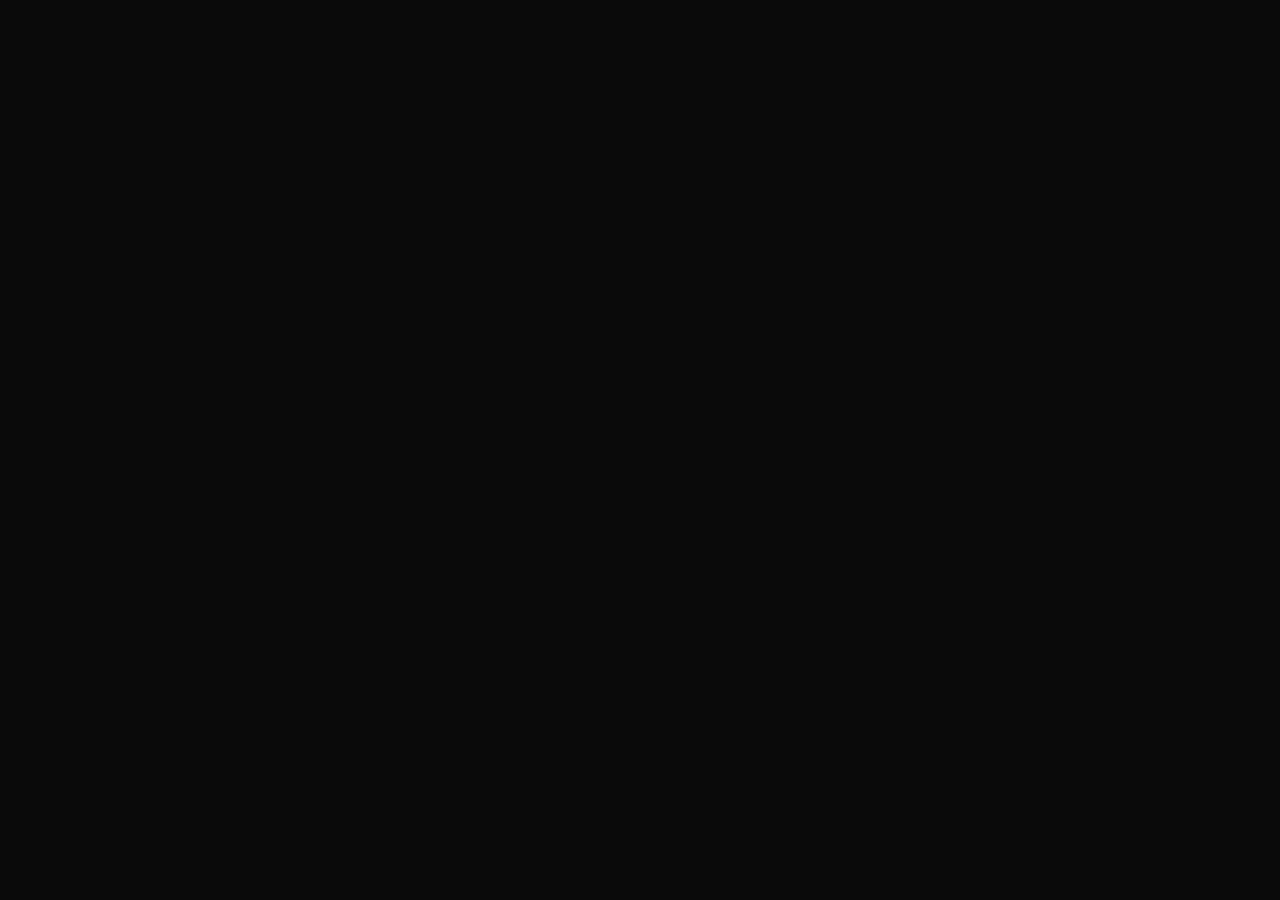
==== index.html.html @ 3898a798 "Add files via upload" ====
<!DOCTYPE html>
<html lang="en">
<head>
  <meta charset="UTF-8" />
  <meta name="viewport" content="width=device-width, initial-scale=1.0" />
  <title>E2hub | Internal Portal</title>

  <script crossorigin src="https://unpkg.com/react@18/umd/react.production.min.js"></script>
  <script crossorigin src="https://unpkg.com/react-dom@18/umd/react-dom.production.min.js"></script>
  <script src="https://unpkg.com/@babel/standalone/babel.min.js"></script>
  <script src="https://cdn.tailwindcss.com"></script>

  <script>
    tailwind.config = {
      theme: {
        extend: {
          colors: {
            brand: {
              DEFAULT: "#e50914",
              hover: "#b80710",
              soft: "#2d0f12"
            },
            dark: {
              bg: "#0a0a0a",
              panel: "#111111",
              card: "#151515",
              soft: "#1b1b1b",
              border: "#262626"
            }
          },
          boxShadow: {
            soft: "0 10px 30px rgba(0,0,0,0.20)",
            premium: "0 24px 70px rgba(0,0,0,0.35)"
          },
          fontFamily: {
            sans: ["Inter", "sans-serif"]
          }
        }
      }
    };
  </script>

  <link rel="preconnect" href="https://fonts.googleapis.com">
  <link rel="preconnect" href="https://fonts.gstatic.com" crossorigin>
  <link href="https://fonts.googleapis.com/css2?family=Inter:wght@400;500;600;700;800;900&display=swap" rel="stylesheet">
  <link rel="stylesheet" href="https://cdnjs.cloudflare.com/ajax/libs/font-awesome/6.4.0/css/all.min.css">

  <style>
    body { background-color: #0a0a0a; color: #ffffff; font-family: 'Inter', sans-serif; }
    ::-webkit-scrollbar { width: 8px; height: 8px; }
    ::-webkit-scrollbar-track { background: #0a0a0a; }
    ::-webkit-scrollbar-thumb { background: #262626; border-radius: 999px; }
    ::-webkit-scrollbar-thumb:hover { background: #3a3a3a; }

    .fade-in { animation: fadeIn .25s ease-out; }
    @keyframes fadeIn {
      from { opacity: 0; transform: translateY(6px); }
      to { opacity: 1; transform: translateY(0); }
    }

    .border-glow {
      position: relative;
    }
    .border-glow::before {
      content: "";
      position: absolute;
      inset: 0;
      border-radius: inherit;
      padding: 1px;
      background: linear-gradient(180deg, rgba(255,255,255,0.08), rgba(255,255,255,0.02));
      -webkit-mask:
        linear-gradient(#fff 0 0) content-box,
        linear-gradient(#fff 0 0);
      -webkit-mask-composite: xor;
      mask-composite: exclude;
      pointer-events: none;
    }
  </style>
</head>
<body>
  <div id="root"></div>

  <script type="text/babel">
    const { useEffect, useMemo, useState } = React;

    const USERS_STORAGE_KEY = "e2hub_portal_users_v3";
    const LINKS_STORAGE_KEY = "e2hub_portal_links_v3";

    const SECTIONS = [
      {
        id: "quotation_received",
        title: "Quotation Received",
        icon: "fa-envelope-open-text",
        desc: "Centralized repository for client requests, incoming quotations, and initial project documentation.",
        action: "Open SharePoint",
        badge: "Sales"
      },
      {
        id: "quotation_breakdown",
        title: "Cost Analysis & Invoicing",
        icon: "fa-file-invoice-dollar",
        desc: "Detailed financial breakdowns, pricing sheets, and invoice management for commercial operations.",
        action: "View Breakdown",
        badge: "Finance"
      },
      {
        id: "inventory",
        title: "Inventory Control",
        icon: "fa-boxes-stacked",
        desc: "Real-time tracking of stock levels, materials, warehouse records, and logistics references.",
        action: "Manage Stock",
        badge: "Warehouse"
      },
      {
        id: "project_status",
        title: "Project Milestones",
        icon: "fa-bars-progress",
        desc: "Consolidated view of project workspaces, timelines, active delivery stages, and status monitoring.",
        action: "Open Workspace",
        badge: "PMO"
      }
    ];

    const PROJECTS_LIST = [
      "01 - LULU ICAD Musaffah",
      "02 - Y Tower Capital Centre (ADNEC)",
      "03 - Pixel Tower Reem",
      "04 - LULU Hypermarket (MBZ)",
      "05 - Y Tower Al Nahyan - LuLu",
      "06 - Al Falah Plaza Residential Complex",
      "07 - Y Tower Reem",
      "08 - Forsan Central Mall",
      "09 - Village Mall",
      "10 - Workers Village"
    ];

    const DEFAULT_USERS = [
      {
        id: 1,
        name: "System Admin",
        username: "admin",
        password: "E2hub@123",
        role: "Admin",
        permissions: SECTIONS.map(section => section.id)
      }
    ];

    const DEFAULT_LINKS = {
      quotation_received: "https://eumeconn-my.sharepoint.com/:f:/g/personal/mur_eumecon_ae/IgAPlhb8DCDaTZrB4UO3uEZPAeakBCVbYYxSNR3lBC_lae0?e=OKv4nz",
      quotation_breakdown: "https://eumeconn-my.sharepoint.com/:x:/g/personal/mur_eumecon_ae/IQAm8ZTtLMvkTLT09nEXPpXZAZY-QBduU8vIkv0phmrVIQ0",
      inventory: "https://eumeconn-my.sharepoint.com/:x:/g/personal/mur_eumecon_ae/IQCRw7fzXtuTRp-Gc88IMfzkAWkcBv0AOhzO6ORiLMER29Y",
      project_status: "#"
    };

    function loadFromStorage(key, fallback) {
      try {
        const raw = localStorage.getItem(key);
        return raw ? JSON.parse(raw) : fallback;
      } catch {
        return fallback;
      }
    }

    function saveToStorage(key, value) {
      try {
        localStorage.setItem(key, JSON.stringify(value));
      } catch {}
    }

    function getInitials(name) {
      return name
        .split(" ")
        .slice(0, 2)
        .map(word => word[0]?.toUpperCase() || "")
        .join("");
    }

    function getSectionTitle(id) {
      return SECTIONS.find(section => section.id === id)?.title || id;
    }

    function BrandLogo() {
      return (
        <div className="flex items-center gap-3">
          <div className="h-11 w-11 rounded-2xl bg-brand flex items-center justify-center shadow-soft">
            <span className="text-white font-black text-lg">E2</span>
          </div>
          <div>
            <div className="text-xl font-extrabold tracking-tight">E2hub</div>
            <div className="text-[11px] uppercase tracking-[0.22em] text-neutral-500 font-bold">
              Internal Portal
            </div>
          </div>
        </div>
      );
    }

    function Notice({ notice }) {
      if (!notice) return null;

      const tone =
        notice.type === "error"
          ? "border-red-500/30 bg-red-950/40 text-red-200"
          : "border-emerald-500/30 bg-emerald-950/30 text-emerald-200";

      const icon =
        notice.type === "error" ? "fa-circle-exclamation" : "fa-circle-check";

      return (
        <div className={`rounded-2xl border px-4 py-3 text-sm ${tone}`}>
          <i className={`fa-solid ${icon} mr-2`}></i>
          {notice.text}
        </div>
      );
    }

    function StatCard({ title, value, icon, accent = "brand" }) {
      const accentClass =
        accent === "brand"
          ? "text-brand bg-brand/10 border-brand/20"
          : "text-neutral-200 bg-dark-soft border-dark-border";

      return (
        <div className="rounded-3xl border border-dark-border bg-dark-card p-5 shadow-soft">
          <div className="flex items-start justify-between gap-4">
            <div>
              <p className="text-sm text-neutral-500">{title}</p>
              <p className="mt-2 text-2xl font-bold tracking-tight">{value}</p>
            </div>
            <div className={`h-11 w-11 rounded-2xl border flex items-center justify-center ${accentClass}`}>
              <i className={`fa-solid ${icon}`}></i>
            </div>
          </div>
        </div>
      );
    }

    function Login({ onLogin, error }) {
      const [username, setUsername] = useState("");
      const [password, setPassword] = useState("");
      const [showPassword, setShowPassword] = useState(false);

      const handleSubmit = (e) => {
        e.preventDefault();
        onLogin(username, password);
      };

      return (
        <div className="min-h-screen relative overflow-hidden bg-dark-bg">
          <div
            className="absolute inset-0 opacity-80"
            style={{
              background:
                "radial-gradient(circle at top left, rgba(229,9,20,0.18), transparent 28%), radial-gradient(circle at bottom right, rgba(229,9,20,0.10), transparent 32%)"
            }}
          ></div>

          <div className="relative min-h-screen flex items-center justify-center px-4 py-10">
            <div className="w-full max-w-6xl grid grid-cols-1 overflow-hidden rounded-[32px] border border-white/5 bg-dark-panel shadow-premium border-glow lg:grid-cols-[1.1fr_0.9fr]">
              <div className="hidden lg:flex flex-col justify-between p-10 xl:p-12 border-r border-dark-border bg-[linear-gradient(180deg,rgba(255,255,255,0.02),rgba(255,255,255,0))]">
                <div>
                  <BrandLogo />
                </div>

                <div>
                  <div className="inline-flex items-center gap-2 rounded-full border border-brand/20 bg-brand/10 px-4 py-2 text-xs font-bold uppercase tracking-[0.18em] text-red-200">
                    <i className="fa-solid fa-shield-halved"></i>
                    Secure Enterprise Access
                  </div>

                  <h1 className="mt-6 text-4xl xl:text-5xl font-black leading-tight tracking-tight">
                    Premium internal workspace for E2hub operations.
                  </h1>

                  <p className="mt-5 max-w-xl text-base leading-7 text-neutral-400">
                    Manage quotation folders, finance files, inventory references, and project workspaces
                    from one centralized portal with role-based access control.
                  </p>

                  <div className="mt-8 grid grid-cols-1 gap-4 sm:grid-cols-2">
                    <div className="rounded-2xl border border-dark-border bg-dark-card p-4">
                      <div className="mb-3 h-10 w-10 rounded-xl bg-dark-soft border border-dark-border flex items-center justify-center text-brand">
                        <i className="fa-solid fa-user-shield"></i>
                      </div>
                      <div className="font-semibold">Role-based access</div>
                      <div className="mt-1 text-sm text-neutral-500">Admins create users and assign sections.</div>
                    </div>

                    <div className="rounded-2xl border border-dark-border bg-dark-card p-4">
                      <div className="mb-3 h-10 w-10 rounded-xl bg-dark-soft border border-dark-border flex items-center justify-center text-brand">
                        <i className="fa-brands fa-microsoft"></i>
                      </div>
                      <div className="font-semibold">SharePoint connected</div>
                      <div className="mt-1 text-sm text-neutral-500">Open business folders directly from the dashboard.</div>
                    </div>
                  </div>
                </div>
              </div>

              <div className="p-6 sm:p-8 lg:p-10 xl:p-12 flex items-center">
                <div className="w-full max-w-md mx-auto">
                  <div className="lg:hidden mb-8 flex justify-center">
                    <BrandLogo />
                  </div>

                  <div className="mb-8 text-center lg:text-left">
                    <h2 className="text-3xl font-black tracking-tight">Sign in</h2>
                    <p className="mt-2 text-neutral-400">
                      Access your internal workspace securely.
                    </p>
                  </div>

                  {error && (
                    <div className="mb-5 rounded-2xl border border-red-500/30 bg-red-950/40 px-4 py-3 text-sm text-red-200">
                      <i className="fa-solid fa-circle-exclamation mr-2"></i>
                      {error}
                    </div>
                  )}

                  <form onSubmit={handleSubmit} className="space-y-5">
                    <div>
                      <label className="mb-2 block text-sm font-medium text-neutral-300">Username</label>
                      <input
                        type="text"
                        value={username}
                        onChange={(e) => setUsername(e.target.value)}
                        placeholder="Enter username"
                        className="w-full rounded-2xl border border-dark-border bg-dark-bg px-4 py-3.5 text-white outline-none transition focus:border-brand"
                        required
                      />
                    </div>

                    <div>
                      <label className="mb-2 block text-sm font-medium text-neutral-300">Password</label>
                      <div className="relative">
                        <input
                          type={showPassword ? "text" : "password"}
                          value={password}
                          onChange={(e) => setPassword(e.target.value)}
                          placeholder="Enter password"
                          className="w-full rounded-2xl border border-dark-border bg-dark-bg px-4 py-3.5 pr-12 text-white outline-none transition focus:border-brand"
                          required
                        />
                        <button
                          type="button"
                          onClick={() => setShowPassword(!showPassword)}
                          className="absolute right-3 top-1/2 -translate-y-1/2 text-neutral-500 hover:text-white transition"
                        >
                          <i className={`fa-solid ${showPassword ? "fa-eye-slash" : "fa-eye"}`}></i>
                        </button>
                      </div>
                    </div>

                    <button
                      type="submit"
                      className="w-full rounded-2xl bg-brand hover:bg-brand-hover px-4 py-3.5 font-bold text-white transition shadow-soft"
                    >
                      Sign In
                    </button>
                  </form>

                  <div className="mt-6 rounded-2xl border border-dark-border bg-dark-bg px-4 py-4 text-center">
                    <p className="text-xs uppercase tracking-[0.2em] text-neutral-500 font-bold">Demo Credentials</p>
                    <p className="mt-2 text-sm text-neutral-300">
                      <span className="font-semibold text-white">admin</span> / E2hub@123
                    </p>
                  </div>

                  <p className="mt-4 text-center text-xs text-neutral-600">
                    Data for users and links is saved locally in this browser.
                  </p>
                </div>
              </div>
            </div>
          </div>
        </div>
      );
    }

    function TopNav({ currentUser, view, setView, onLogout }) {
      return (
        <nav className="sticky top-0 z-30 border-b border-dark-border bg-dark-panel/95 backdrop-blur">
          <div className="mx-auto flex w-full max-w-[1600px] items-center justify-between gap-4 px-4 py-4 md:px-8">
            <div className="flex items-center gap-6 md:gap-10">
              <button onClick={() => setView("dashboard")} className="text-left">
                <BrandLogo />
              </button>

              <div className="hidden md:flex items-center rounded-2xl border border-dark-border bg-dark-bg p-1">
                <button
                  onClick={() => setView("dashboard")}
                  className={`rounded-xl px-4 py-2.5 text-sm font-semibold transition ${
                    view === "dashboard"
                      ? "bg-dark-card text-white shadow-soft"
                      : "text-neutral-500 hover:text-white"
                  }`}
                >
                  Overview
                </button>

                {currentUser.role === "Admin" && (
                  <button
                    onClick={() => setView("admin")}
                    className={`rounded-xl px-4 py-2.5 text-sm font-semibold transition ${
                      view === "admin"
                        ? "bg-dark-card text-brand shadow-soft"
                        : "text-neutral-500 hover:text-white"
                    }`}
                  >
                    Admin Panel
                  </button>
                )}
              </div>
            </div>

            <div className="flex items-center gap-3 md:gap-5">
              <div className="hidden sm:block text-right">
                <p className="text-sm font-semibold text-white">{currentUser.name}</p>
                <p className="text-[11px] uppercase tracking-[0.22em] text-brand font-bold">{currentUser.role} Access</p>
              </div>

              <div className="h-11 w-11 rounded-full border border-dark-border bg-dark-bg flex items-center justify-center text-neutral-400">
                <span className="text-sm font-bold">{getInitials(currentUser.name)}</span>
              </div>

              <button
                onClick={onLogout}
                className="inline-flex items-center gap-2 rounded-2xl border border-dark-border bg-dark-bg px-4 py-2.5 text-sm font-medium text-neutral-300 transition hover:border-brand hover:text-white"
              >
                <i className="fa-solid fa-right-from-bracket"></i>
                <span className="hidden sm:inline">Sign Out</span>
              </button>
            </div>
          </div>

          <div className="px-4 pb-4 md:hidden">
            <div className="flex rounded-2xl border border-dark-border bg-dark-bg p-1">
              <button
                onClick={() => setView("dashboard")}
                className={`flex-1 rounded-xl px-4 py-2.5 text-sm font-semibold transition ${
                  view === "dashboard" ? "bg-dark-card text-white" : "text-neutral-500"
                }`}
              >
                Overview
              </button>

              {currentUser.role === "Admin" && (
                <button
                  onClick={() => setView("admin")}
                  className={`flex-1 rounded-xl px-4 py-2.5 text-sm font-semibold transition ${
                    view === "admin" ? "bg-dark-card text-brand" : "text-neutral-500"
                  }`}
                >
                  Admin
                </button>
              )}
            </div>
          </div>
        </nav>
      );
    }

    function SectionCard({ section, link, onOpenProjects }) {
      const isProjectWorkspace = section.id === "project_status" && (!link || link === "#");

      return (
        <div className="group rounded-[28px] border border-dark-border bg-dark-card p-6 shadow-soft transition duration-200 hover:-translate-y-1 hover:border-brand/30 hover:shadow-premium">
          <div className="flex items-start justify-between gap-4">
            <div className="h-14 w-14 rounded-2xl border border-dark-border bg-dark-bg flex items-center justify-center text-xl text-neutral-300 group-hover:text-brand transition">
              <i className={`fa-solid ${section.icon}`}></i>
            </div>

            <div className="rounded-full border border-dark-border bg-dark-bg px-3 py-1 text-[11px] uppercase tracking-[0.18em] text-neutral-500 font-bold">
              {section.badge}
            </div>
          </div>

          <h3 className="mt-6 text-xl font-bold tracking-tight">{section.title}</h3>
          <p className="mt-3 text-sm leading-6 text-neutral-500 min-h-[72px]">{section.desc}</p>

          <div className="mt-7">
            {isProjectWorkspace ? (
              <button
                onClick={onOpenProjects}
                className="inline-flex w-full items-center justify-center gap-3 rounded-2xl border border-dark-border bg-dark-bg px-4 py-3 text-sm font-semibold text-white transition hover:border-brand hover:text-white"
              >
                <i className="fa-solid fa-arrow-up-right-from-square text-neutral-500 group-hover:text-brand transition"></i>
                {section.action}
              </button>
            ) : (
              <a
                href={link}
                target="_blank"
                rel="noopener noreferrer"
                className="inline-flex w-full items-center justify-center gap-3 rounded-2xl border border-dark-border bg-dark-bg px-4 py-3 text-sm font-semibold text-white transition hover:border-brand hover:text-white"
              >
                <i className="fa-brands fa-microsoft text-neutral-500 group-hover:text-brand transition"></i>
                {section.action}
              </a>
            )}
          </div>
        </div>
      );
    }

    function ProjectsWorkspace({ onBack }) {
      return (
        <div className="space-y-8 fade-in">
          <div className="flex flex-col gap-4 md:flex-row md:items-end md:justify-between">
            <div>
              <button
                onClick={onBack}
                className="mb-4 inline-flex items-center gap-2 text-sm font-semibold text-neutral-500 transition hover:text-white"
              >
                <i className="fa-solid fa-arrow-left"></i>
                Back to Dashboard
              </button>
              <h2 className="text-3xl font-black tracking-tight">Project Workspaces</h2>
              <p className="mt-2 text-neutral-500">
                Active project directories, delivery references, and internal tracking workspaces.
              </p>
            </div>

            <div className="rounded-2xl border border-dark-border bg-dark-card px-4 py-3 text-sm text-neutral-400">
              <span className="text-neutral-500">Total Projects:</span>{" "}
              <span className="font-bold text-white">{PROJECTS_LIST.length}</span>
            </div>
          </div>

          <div className="grid grid-cols-1 gap-5 md:grid-cols-2 xl:grid-cols-3">
            {PROJECTS_LIST.map((project, index) => {
              const code = project.split("-")[0].trim();

              return (
                <div
                  key={index}
                  className="group rounded-[28px] border border-dark-border bg-dark-card p-6 shadow-soft transition hover:border-brand/25"
                >
                  <div className="flex items-center justify-between gap-3">
                    <div className="rounded-full border border-dark-border bg-dark-bg px-3 py-1 text-[11px] uppercase tracking-[0.18em] text-neutral-500 font-bold">
                      PRJ-{code}
                    </div>
                    <div className="rounded-full border border-emerald-500/20 bg-emerald-950/30 px-3 py-1 text-[11px] uppercase tracking-[0.18em] text-emerald-300 font-bold">
                      Active
                    </div>
                  </div>

                  <div className="mt-5 h-12 w-12 rounded-2xl border border-dark-border bg-dark-bg flex items-center justify-center text-neutral-300 group-hover:text-brand transition">
                    <i className="fa-solid fa-diagram-project text-lg"></i>
                  </div>

                  <h3 className="mt-5 text-lg font-bold leading-7">{project}</h3>
                  <p className="mt-2 text-sm leading-6 text-neutral-500">
                    Internal project workspace ready for status reviews, team coordination, and document references.
                  </p>

                  <div className="mt-6 flex items-center justify-between border-t border-dark-border pt-4">
                    <span className="text-xs uppercase tracking-[0.18em] text-neutral-600 font-bold">
                      Internal Tracking
                    </span>
                    <span className="text-xs text-neutral-500">v1.0</span>
                  </div>
                </div>
              );
            })}
          </div>
        </div>
      );
    }

    function Dashboard({ user, links }) {
      const [viewingProjects, setViewingProjects] = useState(false);

      const userSections = useMemo(
        () => SECTIONS.filter(section => user.permissions.includes(section.id)),
        [user]
      );

      const linkedSections = Object.values(links).filter(link => link && link !== "#").length;

      if (viewingProjects) {
        return <ProjectsWorkspace onBack={() => setViewingProjects(false)} />;
      }

      return (
        <div className="space-y-8 fade-in">
          <div className="flex flex-col gap-4 xl:flex-row xl:items-end xl:justify-between">
            <div>
              <div className="inline-flex items-center gap-2 rounded-full border border-brand/20 bg-brand/10 px-4 py-2 text-xs font-bold uppercase tracking-[0.18em] text-red-200">
                <i className="fa-solid fa-lock"></i>
                Secure Workspace
              </div>
              <h2 className="mt-4 text-3xl md:text-4xl font-black tracking-tight">
                Welcome back, {user.name}
              </h2>
              <p className="mt-3 max-w-2xl text-neutral-500">
                Access your assigned modules, folders, breakdown sheets, inventory references, and project workspaces from one dashboard.
              </p>
            </div>

            <div className="rounded-3xl border border-dark-border bg-dark-card px-5 py-4 shadow-soft">
              <div className="text-sm text-neutral-500">Role</div>
              <div className="mt-1 text-lg font-bold">{user.role}</div>
            </div>
          </div>

          <div className="grid grid-cols-1 gap-5 md:grid-cols-3">
            <StatCard title="Assigned Modules" value={userSections.length} icon="fa-layer-group" accent="brand" />
            <StatCard title="Configured Links" value={linkedSections} icon="fa-link" />
            <StatCard title="Projects Tracked" value={PROJECTS_LIST.length} icon="fa-diagram-project" />
          </div>

          <div className="grid grid-cols-1 gap-6 md:grid-cols-2 2xl:grid-cols-4">
            {userSections.map(section => (
              <SectionCard
                key={section.id}
                section={section}
                link={links[section.id]}
                onOpenProjects={() => setViewingProjects(true)}
              />
            ))}
          </div>
        </div>
      );
    }

    function PermissionPill({ active, label, onToggle }) {
      return (
        <button
          type="button"
          onClick={onToggle}
          className={`inline-flex items-center gap-2 rounded-full border px-3 py-2 text-sm transition ${
            active
              ? "border-brand/25 bg-brand/10 text-white"
              : "border-dark-border bg-dark-bg text-neutral-400 hover:text-white"
          }`}
        >
          <span
            className={`h-2.5 w-2.5 rounded-full ${active ? "bg-brand" : "bg-neutral-600"}`}
          ></span>
          {label}
        </button>
      );
    }

    function UserForm({ onCreateUser, setNotice }) {
      const defaultPermissions = SECTIONS.map(section => section.id);

      const [form, setForm] = useState({
        name: "",
        username: "",
        password: "",
        role: "User",
        permissions: defaultPermissions
      });

      const togglePermission = (id) => {
        setForm(prev => ({
          ...prev,
          permissions: prev.permissions.includes(id)
            ? prev.permissions.filter(permission => permission !== id)
            : [...prev.permissions, id]
        }));
      };

      const handleSubmit = (e) => {
        e.preventDefault();

        if (!form.name.trim() || !form.username.trim() || !form.password.trim()) {
          setNotice({ type: "error", text: "Please fill in all required fields." });
          return;
        }

        const role = form.role === "Admin" ? "Admin" : "User";
        const permissions = role === "Admin" ? defaultPermissions : form.permissions;

        onCreateUser({
          id: Date.now(),
          name: form.name.trim(),
          username: form.username.trim(),
          password: form.password,
          role,
          permissions
        });

        setForm({
          name: "",
          username: "",
          password: "",
          role: "User",
          permissions: defaultPermissions
        });
      };

      const isAdmin = form.role === "Admin";

      return (
        <div className="rounded-[28px] border border-dark-border bg-dark-card p-6 shadow-soft">
          <div className="mb-6">
            <h3 className="text-xl font-bold tracking-tight">Create User</h3>
            <p className="mt-2 text-sm text-neutral-500">
              Add a new staff login and assign access permissions. New users start with all modules selected by default.
            </p>
          </div>

          <form onSubmit={handleSubmit} className="space-y-4">
            <div>
              <label className="mb-2 block text-sm font-medium text-neutral-300">Full Name</label>
              <input
                type="text"
                value={form.name}
                onChange={(e) => setForm({ ...form, name: e.target.value })}
                className="w-full rounded-2xl border border-dark-border bg-dark-bg px-4 py-3 text-white outline-none focus:border-brand"
                placeholder="Enter full name"
              />
            </div>

            <div>
              <label className="mb-2 block text-sm font-medium text-neutral-300">Username</label>
              <input
                type="text"
                value={form.username}
                onChange={(e) => setForm({ ...form, username: e.target.value })}
                className="w-full rounded-2xl border border-dark-border bg-dark-bg px-4 py-3 text-white outline-none focus:border-brand"
                placeholder="Enter username"
              />
            </div>

            <div>
              <label className="mb-2 block text-sm font-medium text-neutral-300">Password</label>
              <input
                type="text"
                value={form.password}
                onChange={(e) => setForm({ ...form, password: e.target.value })}
                className="w-full rounded-2xl border border-dark-border bg-dark-bg px-4 py-3 text-white outline-none focus:border-brand"
                placeholder="Set temporary password"
              />
            </div>

            <div>
              <label className="mb-2 block text-sm font-medium text-neutral-300">Role</label>
              <select
                value={form.role}
                onChange={(e) => setForm({ ...form, role: e.target.value })}
                className="w-full rounded-2xl border border-dark-border bg-dark-bg px-4 py-3 text-white outline-none focus:border-brand"
              >
                <option>User</option>
                <option>Admin</option>
              </select>
            </div>

            <div className="rounded-2xl border border-dark-border bg-dark-bg p-4">
              <div className="mb-3 flex items-center justify-between gap-3">
                <div>
                  <p className="text-sm font-semibold text-white">Module Permissions</p>
                  <p className="mt-1 text-xs text-neutral-500">
                    {isAdmin ? "Admin receives access to all modules automatically." : "Choose which modules the user can access."}
                  </p>
                </div>
                <div className="rounded-full border border-dark-border bg-dark-card px-3 py-1 text-xs font-bold uppercase tracking-[0.18em] text-neutral-500">
                  {isAdmin ? "All Access" : `${form.permissions.length} Selected`}
                </div>
              </div>

              <div className="flex flex-wrap gap-2">
                {SECTIONS.map(section => (
                  <PermissionPill
                    key={section.id}
                    label={section.title}
                    active={isAdmin || form.permissions.includes(section.id)}
                    onToggle={() => !isAdmin && togglePermission(section.id)}
                  />
                ))}
              </div>
            </div>

            <button
              type="submit"
              className="w-full rounded-2xl bg-brand hover:bg-brand-hover px-4 py-3 font-bold text-white transition"
            >
              Create User
            </button>
          </form>
        </div>
      );
    }

    function UsersTable({ users, onDeleteUser }) {
      return (
        <div className="rounded-[28px] border border-dark-border bg-dark-card p-6 shadow-soft">
          <div className="mb-6 flex flex-col gap-3 md:flex-row md:items-end md:justify-between">
            <div>
              <h3 className="text-xl font-bold tracking-tight">User Directory</h3>
              <p className="mt-2 text-sm text-neutral-500">
                Review active staff accounts and assigned module access.
              </p>
            </div>

            <div className="rounded-2xl border border-dark-border bg-dark-bg px-4 py-3 text-sm text-neutral-500">
              Total Users: <span className="font-bold text-white">{users.length}</span>
            </div>
          </div>

          <div className="overflow-x-auto">
            <table className="min-w-full border-separate border-spacing-y-2">
              <thead>
                <tr className="text-left text-xs uppercase tracking-[0.18em] text-neutral-500">
                  <th className="px-4 py-3 font-bold">User</th>
                  <th className="px-4 py-3 font-bold">Role</th>
                  <th className="px-4 py-3 font-bold">Permissions</th>
                  <th className="px-4 py-3 font-bold">Action</th>
                </tr>
              </thead>
              <tbody>
                {users.map(user => (
                  <tr key={user.id} className="bg-dark-bg hover:bg-dark-soft transition">
                    <td className="rounded-l-2xl px-4 py-4 align-top">
                      <div className="flex items-center gap-3">
                        <div className="h-11 w-11 rounded-2xl border border-dark-border bg-dark-card flex items-center justify-center text-sm font-bold text-white">
                          {getInitials(user.name)}
                        </div>
                        <div>
                          <div className="font-semibold text-white">{user.name}</div>
                          <div className="mt-1 text-xs text-neutral-500 font-mono">@{user.username}</div>
                        </div>
                      </div>
                    </td>

                    <td className="px-4 py-4 align-top">
                      <span className={`inline-flex rounded-full border px-3 py-1 text-xs font-bold uppercase tracking-[0.14em] ${
                        user.role === "Admin"
                          ? "border-brand/25 bg-brand/10 text-brand"
                          : "border-dark-border bg-dark-card text-neutral-300"
                      }`}>
                        {user.role}
                      </span>
                    </td>

                    <td className="px-4 py-4 align-top">
                      <div className="flex flex-wrap gap-2">
                        {user.permissions.map(permission => (
                          <span
                            key={permission}
                            className="inline-flex rounded-full border border-dark-border bg-dark-card px-3 py-1 text-xs text-neutral-300"
                          >
                            {getSectionTitle(permission)}
                          </span>
                        ))}
                      </div>
                    </td>

                    <td className="rounded-r-2xl px-4 py-4 align-top">
                      {user.username === "admin" ? (
                        <span className="text-xs font-semibold text-neutral-500">Protected Account</span>
                      ) : (
                        <button
                          onClick={() => onDeleteUser(user)}
                          className="inline-flex items-center gap-2 rounded-xl border border-dark-border bg-dark-card px-3 py-2 text-sm text-neutral-300 transition hover:border-brand hover:text-white"
                        >
                          <i className="fa-solid fa-trash-can"></i>
                          Delete
                        </button>
                      )}
                    </td>
                  </tr>
                ))}
              </tbody>
            </table>
          </div>
        </div>
      );
    }

    function LinksManager({ links, setLinks, setNotice }) {
      const [draftLinks, setDraftLinks] = useState(links);

      useEffect(() => {
        setDraftLinks(links);
      }, [links]);

      const handleSave = () => {
        setLinks(draftLinks);
        setNotice({ type: "success", text: "Directory links updated successfully." });
      };

      const handleReset = () => {
        setDraftLinks(DEFAULT_LINKS);
        setNotice({ type: "success", text: "Default links restored in the editor. Click Save to apply them." });
      };

      return (
        <div className="grid grid-cols-1 gap-6 xl:grid-cols-[minmax(0,1fr)_320px]">
          <div className="rounded-[28px] border border-dark-border bg-dark-card p-6 shadow-soft">
            <div className="mb-6">
              <h3 className="text-xl font-bold tracking-tight">Directory Links</h3>
              <p className="mt-2 text-sm text-neutral-500">
                Configure SharePoint or OneDrive links for each module.
              </p>
            </div>

            <div className="grid grid-cols-1 gap-5 lg:grid-cols-2">
              {SECTIONS.map(section => (
                <div key={section.id} className="rounded-2xl border border-dark-border bg-dark-bg p-4">
                  <div className="mb-3 flex items-center gap-3">
                    <div className="h-11 w-11 rounded-2xl border border-dark-border bg-dark-card flex items-center justify-center text-brand">
                      <i className={`fa-solid ${section.icon}`}></i>
                    </div>
                    <div>
                      <div className="font-semibold text-white">{section.title}</div>
                      <div className="text-xs text-neutral-500">{section.badge} Module</div>
                    </div>
                  </div>

                  <input
                    type="text"
                    value={draftLinks[section.id] || ""}
                    onChange={(e) => setDraftLinks({ ...draftLinks, [section.id]: e.target.value })}
                    placeholder="Paste SharePoint or OneDrive URL"
                    className="w-full rounded-2xl border border-dark-border bg-dark-card px-4 py-3 text-sm text-neutral-300 outline-none transition focus:border-brand"
                  />
                </div>
              ))}
            </div>

            <div className="mt-6 flex flex-wrap gap-3">
              <button
                onClick={handleSave}
                className="rounded-2xl bg-brand hover:bg-brand-hover px-5 py-3 text-sm font-bold text-white transition"
              >
                Save All Links
              </button>

              <button
                onClick={handleReset}
                className="rounded-2xl border border-dark-border bg-dark-bg px-5 py-3 text-sm font-semibold text-neutral-300 transition hover:border-brand hover:text-white"
              >
                Reset to Default
              </button>
            </div>
          </div>

          <div className="space-y-5">
            <StatCard title="Configured Modules" value={SECTIONS.length} icon="fa-link" accent="brand" />
            <StatCard title="Persistent Save" value="Enabled" icon="fa-floppy-disk" />
            <div className="rounded-[28px] border border-dark-border bg-dark-card p-5 shadow-soft">
              <h4 className="font-bold tracking-tight">Admin Note</h4>
              <p className="mt-2 text-sm leading-6 text-neutral-500">
                Links and user accounts are saved in this browser using local storage. If you open this file on another device, you will need to configure it again.
              </p>
            </div>
          </div>
        </div>
      );
    }

    function AdminPanel({ users, setUsers, links, setLinks }) {
      const [activeTab, setActiveTab] = useState("users");
      const [notice, setNotice] = useState(null);

      const totalAdmins = users.filter(user => user.role === "Admin").length;

      const handleCreateUser = (newUser) => {
        const exists = users.some(
          user => user.username.toLowerCase() === newUser.username.toLowerCase()
        );

        if (exists) {
          setNotice({ type: "error", text: "Username already exists. Please choose another username." });
          return;
        }

        setUsers([...users, newUser]);
        setNotice({ type: "success", text: `User "${newUser.username}" created successfully.` });
      };

      const handleDeleteUser = (userToDelete) => {
        if (userToDelete.username === "admin") return;

        setUsers(users.filter(user => user.id !== userToDelete.id));
        setNotice({ type: "success", text: `User "${userToDelete.username}" deleted successfully.` });
      };

      return (
        <div className="space-y-8 fade-in">
          <div className="flex flex-col gap-4 xl:flex-row xl:items-end xl:justify-between">
            <div>
              <div className="inline-flex items-center gap-2 rounded-full border border-brand/20 bg-brand/10 px-4 py-2 text-xs font-bold uppercase tracking-[0.18em] text-red-200">
                <i className="fa-solid fa-shield-halved"></i>
                Administrative Controls
              </div>
              <h2 className="mt-4 text-3xl md:text-4xl font-black tracking-tight">
                System Administration
              </h2>
              <p className="mt-3 max-w-2xl text-neutral-500">
                Manage internal user accounts, module permissions, and external directory links.
              </p>
            </div>
          </div>

          <div className="grid grid-cols-1 gap-5 md:grid-cols-3">
            <StatCard title="Total Users" value={users.length} icon="fa-users" accent="brand" />
            <StatCard title="Admin Accounts" value={totalAdmins} icon="fa-user-shield" />
            <StatCard title="Managed Modules" value={SECTIONS.length} icon="fa-layer-group" />
          </div>

          <Notice notice={notice} />

          <div className="rounded-[28px] border border-dark-border bg-dark-card p-3 shadow-soft">
            <div className="inline-flex rounded-2xl border border-dark-border bg-dark-bg p-1 gap-1">
              <button
                onClick={() => setActiveTab("users")}
                className={`rounded-2xl px-5 py-3 text-sm font-semibold transition ${
                  activeTab === "users"
                    ? "bg-brand text-white shadow-soft"
                    : "text-neutral-500 hover:text-white"
                }`}
              >
                <i className="fa-solid fa-users-gear mr-2"></i>
                Manage Users
              </button>

              <button
                onClick={() => setActiveTab("links")}
                className={`rounded-2xl px-5 py-3 text-sm font-semibold transition ${
                  activeTab === "links"
                    ? "bg-brand text-white shadow-soft"
                    : "text-neutral-500 hover:text-white"
                }`}
              >
                <i className="fa-solid fa-link mr-2"></i>
                Manage Links
              </button>
            </div>
          </div>

          {activeTab === "users" ? (
            <div className="grid grid-cols-1 gap-6 xl:grid-cols-[380px_minmax(0,1fr)]">
              <UserForm onCreateUser={handleCreateUser} setNotice={setNotice} />
              <UsersTable users={users} onDeleteUser={handleDeleteUser} />
            </div>
          ) : (
            <LinksManager links={links} setLinks={setLinks} setNotice={setNotice} />
          )}
        </div>
      );
    }

    function App() {
      const [users, setUsers] = useState(() => loadFromStorage(USERS_STORAGE_KEY, DEFAULT_USERS));
      const [links, setLinks] = useState(() => loadFromStorage(LINKS_STORAGE_KEY, DEFAULT_LINKS));
      const [currentUser, setCurrentUser] = useState(null);
      const [view, setView] = useState("dashboard");
      const [error, setError] = useState("");

      useEffect(() => {
        saveToStorage(USERS_STORAGE_KEY, users);
      }, [users]);

      useEffect(() => {
        saveToStorage(LINKS_STORAGE_KEY, links);
      }, [links]);

      useEffect(() => {
        if (!currentUser) return;

        const refreshedUser = users.find(user => user.id === currentUser.id);
        if (refreshedUser) {
          setCurrentUser(refreshedUser);
        } else {
          setCurrentUser(null);
        }
      }, [users]);

      const handleLogin = (username, password) => {
        const foundUser = users.find(
          user => user.username === username && user.password === password
        );

        if (foundUser) {
          setCurrentUser(foundUser);
          setError("");
          setView("dashboard");
        } else {
          setError("Invalid username or password.");
        }
      };

      const handleLogout = () => {
        setCurrentUser(null);
        setView("dashboard");
        setError("");
      };

      if (!currentUser) {
        return <Login onLogin={handleLogin} error={error} />;
      }

      return (
        <div className="min-h-screen bg-dark-bg text-white fade-in">
          <TopNav
            currentUser={currentUser}
            view={view}
            setView={setView}
            onLogout={handleLogout}
          />

          <main className="mx-auto w-full max-w-[1600px] px-4 py-8 md:px-8 md:py-10">
            {view === "dashboard" ? (
              <Dashboard user={currentUser} links={links} />
            ) : currentUser.role === "Admin" ? (
              <AdminPanel
                users={users}
                setUsers={setUsers}
                links={links}
                setLinks={setLinks}
              />
            ) : (
              <Dashboard user={currentUser} links={links} />
            )}
          </main>
        </div>
      );
    }

    const root = ReactDOM.createRoot(document.getElementById("root"));
    root.render(<App />);
  </script>
</body>
</html>
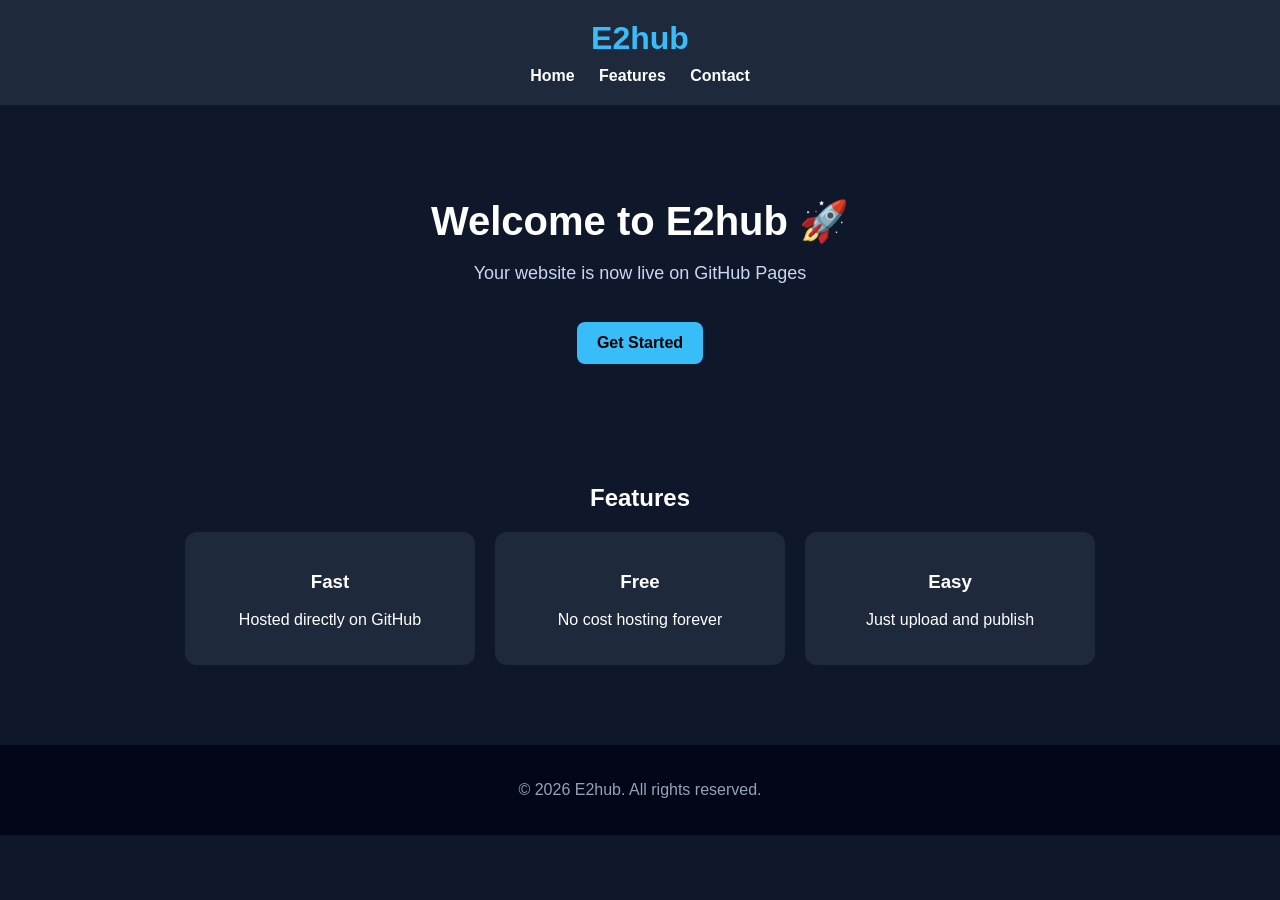
==== commit ca7ad975: "Update index.html" ====
--- a/index.html.html
+++ b/index.html.html
@@ -1,1129 +1,137 @@
 <!DOCTYPE html>
 <html lang="en">
 <head>
-  <meta charset="UTF-8" />
-  <meta name="viewport" content="width=device-width, initial-scale=1.0" />
-  <title>E2hub | Internal Portal</title>
-
-  <script crossorigin src="https://unpkg.com/react@18/umd/react.production.min.js"></script>
-  <script crossorigin src="https://unpkg.com/react-dom@18/umd/react-dom.production.min.js"></script>
-  <script src="https://unpkg.com/@babel/standalone/babel.min.js"></script>
-  <script src="https://cdn.tailwindcss.com"></script>
-
-  <script>
-    tailwind.config = {
-      theme: {
-        extend: {
-          colors: {
-            brand: {
-              DEFAULT: "#e50914",
-              hover: "#b80710",
-              soft: "#2d0f12"
-            },
-            dark: {
-              bg: "#0a0a0a",
-              panel: "#111111",
-              card: "#151515",
-              soft: "#1b1b1b",
-              border: "#262626"
-            }
-          },
-          boxShadow: {
-            soft: "0 10px 30px rgba(0,0,0,0.20)",
-            premium: "0 24px 70px rgba(0,0,0,0.35)"
-          },
-          fontFamily: {
-            sans: ["Inter", "sans-serif"]
-          }
-        }
-      }
-    };
-  </script>
-
-  <link rel="preconnect" href="https://fonts.googleapis.com">
-  <link rel="preconnect" href="https://fonts.gstatic.com" crossorigin>
-  <link href="https://fonts.googleapis.com/css2?family=Inter:wght@400;500;600;700;800;900&display=swap" rel="stylesheet">
-  <link rel="stylesheet" href="https://cdnjs.cloudflare.com/ajax/libs/font-awesome/6.4.0/css/all.min.css">
+  <meta charset="UTF-8">
+  <title>E2hub</title>
+  <meta name="viewport" content="width=device-width, initial-scale=1.0">
 
   <style>
-    body { background-color: #0a0a0a; color: #ffffff; font-family: 'Inter', sans-serif; }
-    ::-webkit-scrollbar { width: 8px; height: 8px; }
-    ::-webkit-scrollbar-track { background: #0a0a0a; }
-    ::-webkit-scrollbar-thumb { background: #262626; border-radius: 999px; }
-    ::-webkit-scrollbar-thumb:hover { background: #3a3a3a; }
-
-    .fade-in { animation: fadeIn .25s ease-out; }
-    @keyframes fadeIn {
-      from { opacity: 0; transform: translateY(6px); }
-      to { opacity: 1; transform: translateY(0); }
+    body {
+      margin: 0;
+      font-family: Arial, sans-serif;
+      background: #0f172a;
+      color: white;
     }
 
-    .border-glow {
-      position: relative;
+    header {
+      background: #1e293b;
+      padding: 20px;
+      text-align: center;
     }
-    .border-glow::before {
-      content: "";
-      position: absolute;
-      inset: 0;
-      border-radius: inherit;
-      padding: 1px;
-      background: linear-gradient(180deg, rgba(255,255,255,0.08), rgba(255,255,255,0.02));
-      -webkit-mask:
-        linear-gradient(#fff 0 0) content-box,
-        linear-gradient(#fff 0 0);
-      -webkit-mask-composite: xor;
-      mask-composite: exclude;
-      pointer-events: none;
+
+    header h1 {
+      margin: 0;
+      color: #38bdf8;
+    }
+
+    nav {
+      margin-top: 10px;
+    }
+
+    nav a {
+      color: white;
+      margin: 0 10px;
+      text-decoration: none;
+      font-weight: bold;
+    }
+
+    nav a:hover {
+      color: #38bdf8;
+    }
+
+    .hero {
+      text-align: center;
+      padding: 60px 20px;
+    }
+
+    .hero h2 {
+      font-size: 40px;
+      margin-bottom: 10px;
+    }
+
+    .hero p {
+      color: #cbd5f5;
+      font-size: 18px;
+    }
+
+    .btn {
+      display: inline-block;
+      margin-top: 20px;
+      padding: 12px 20px;
+      background: #38bdf8;
+      color: black;
+      border-radius: 8px;
+      text-decoration: none;
+      font-weight: bold;
+    }
+
+    .section {
+      padding: 40px 20px;
+      text-align: center;
+    }
+
+    .cards {
+      display: flex;
+      flex-wrap: wrap;
+      justify-content: center;
+      gap: 20px;
+    }
+
+    .card {
+      background: #1e293b;
+      padding: 20px;
+      border-radius: 12px;
+      width: 250px;
+    }
+
+    footer {
+      background: #020617;
+      text-align: center;
+      padding: 20px;
+      margin-top: 40px;
+      color: #94a3b8;
     }
   </style>
 </head>
+
 <body>
-  <div id="root"></div>
 
-  <script type="text/babel">
-    const { useEffect, useMemo, useState } = React;
+<header>
+  <h1>E2hub</h1>
+  <nav>
+    <a href="#">Home</a>
+    <a href="#">Features</a>
+    <a href="#">Contact</a>
+  </nav>
+</header>
 
-    const USERS_STORAGE_KEY = "e2hub_portal_users_v3";
-    const LINKS_STORAGE_KEY = "e2hub_portal_links_v3";
+<section class="hero">
+  <h2>Welcome to E2hub 🚀</h2>
+  <p>Your website is now live on GitHub Pages</p>
+  <a class="btn" href="#">Get Started</a>
+</section>
 
-    const SECTIONS = [
-      {
-        id: "quotation_received",
-        title: "Quotation Received",
-        icon: "fa-envelope-open-text",
-        desc: "Centralized repository for client requests, incoming quotations, and initial project documentation.",
-        action: "Open SharePoint",
-        badge: "Sales"
-      },
-      {
-        id: "quotation_breakdown",
-        title: "Cost Analysis & Invoicing",
-        icon: "fa-file-invoice-dollar",
-        desc: "Detailed financial breakdowns, pricing sheets, and invoice management for commercial operations.",
-        action: "View Breakdown",
-        badge: "Finance"
-      },
-      {
-        id: "inventory",
-        title: "Inventory Control",
-        icon: "fa-boxes-stacked",
-        desc: "Real-time tracking of stock levels, materials, warehouse records, and logistics references.",
-        action: "Manage Stock",
-        badge: "Warehouse"
-      },
-      {
-        id: "project_status",
-        title: "Project Milestones",
-        icon: "fa-bars-progress",
-        desc: "Consolidated view of project workspaces, timelines, active delivery stages, and status monitoring.",
-        action: "Open Workspace",
-        badge: "PMO"
-      }
-    ];
+<section class="section">
+  <h2>Features</h2>
+  <div class="cards">
+    <div class="card">
+      <h3>Fast</h3>
+      <p>Hosted directly on GitHub</p>
+    </div>
+    <div class="card">
+      <h3>Free</h3>
+      <p>No cost hosting forever</p>
+    </div>
+    <div class="card">
+      <h3>Easy</h3>
+      <p>Just upload and publish</p>
+    </div>
+  </div>
+</section>
 
-    const PROJECTS_LIST = [
-      "01 - LULU ICAD Musaffah",
-      "02 - Y Tower Capital Centre (ADNEC)",
-      "03 - Pixel Tower Reem",
-      "04 - LULU Hypermarket (MBZ)",
-      "05 - Y Tower Al Nahyan - LuLu",
-      "06 - Al Falah Plaza Residential Complex",
-      "07 - Y Tower Reem",
-      "08 - Forsan Central Mall",
-      "09 - Village Mall",
-      "10 - Workers Village"
-    ];
+<footer>
+  <p>© 2026 E2hub. All rights reserved.</p>
+</footer>
 
-    const DEFAULT_USERS = [
-      {
-        id: 1,
-        name: "System Admin",
-        username: "admin",
-        password: "E2hub@123",
-        role: "Admin",
-        permissions: SECTIONS.map(section => section.id)
-      }
-    ];
-
-    const DEFAULT_LINKS = {
-      quotation_received: "https://eumeconn-my.sharepoint.com/:f:/g/personal/mur_eumecon_ae/IgAPlhb8DCDaTZrB4UO3uEZPAeakBCVbYYxSNR3lBC_lae0?e=OKv4nz",
-      quotation_breakdown: "https://eumeconn-my.sharepoint.com/:x:/g/personal/mur_eumecon_ae/IQAm8ZTtLMvkTLT09nEXPpXZAZY-QBduU8vIkv0phmrVIQ0",
-      inventory: "https://eumeconn-my.sharepoint.com/:x:/g/personal/mur_eumecon_ae/IQCRw7fzXtuTRp-Gc88IMfzkAWkcBv0AOhzO6ORiLMER29Y",
-      project_status: "#"
-    };
-
-    function loadFromStorage(key, fallback) {
-      try {
-        const raw = localStorage.getItem(key);
-        return raw ? JSON.parse(raw) : fallback;
-      } catch {
-        return fallback;
-      }
-    }
-
-    function saveToStorage(key, value) {
-      try {
-        localStorage.setItem(key, JSON.stringify(value));
-      } catch {}
-    }
-
-    function getInitials(name) {
-      return name
-        .split(" ")
-        .slice(0, 2)
-        .map(word => word[0]?.toUpperCase() || "")
-        .join("");
-    }
-
-    function getSectionTitle(id) {
-      return SECTIONS.find(section => section.id === id)?.title || id;
-    }
-
-    function BrandLogo() {
-      return (
-        <div className="flex items-center gap-3">
-          <div className="h-11 w-11 rounded-2xl bg-brand flex items-center justify-center shadow-soft">
-            <span className="text-white font-black text-lg">E2</span>
-          </div>
-          <div>
-            <div className="text-xl font-extrabold tracking-tight">E2hub</div>
-            <div className="text-[11px] uppercase tracking-[0.22em] text-neutral-500 font-bold">
-              Internal Portal
-            </div>
-          </div>
-        </div>
-      );
-    }
-
-    function Notice({ notice }) {
-      if (!notice) return null;
-
-      const tone =
-        notice.type === "error"
-          ? "border-red-500/30 bg-red-950/40 text-red-200"
-          : "border-emerald-500/30 bg-emerald-950/30 text-emerald-200";
-
-      const icon =
-        notice.type === "error" ? "fa-circle-exclamation" : "fa-circle-check";
-
-      return (
-        <div className={`rounded-2xl border px-4 py-3 text-sm ${tone}`}>
-          <i className={`fa-solid ${icon} mr-2`}></i>
-          {notice.text}
-        </div>
-      );
-    }
-
-    function StatCard({ title, value, icon, accent = "brand" }) {
-      const accentClass =
-        accent === "brand"
-          ? "text-brand bg-brand/10 border-brand/20"
-          : "text-neutral-200 bg-dark-soft border-dark-border";
-
-      return (
-        <div className="rounded-3xl border border-dark-border bg-dark-card p-5 shadow-soft">
-          <div className="flex items-start justify-between gap-4">
-            <div>
-              <p className="text-sm text-neutral-500">{title}</p>
-              <p className="mt-2 text-2xl font-bold tracking-tight">{value}</p>
-            </div>
-            <div className={`h-11 w-11 rounded-2xl border flex items-center justify-center ${accentClass}`}>
-              <i className={`fa-solid ${icon}`}></i>
-            </div>
-          </div>
-        </div>
-      );
-    }
-
-    function Login({ onLogin, error }) {
-      const [username, setUsername] = useState("");
-      const [password, setPassword] = useState("");
-      const [showPassword, setShowPassword] = useState(false);
-
-      const handleSubmit = (e) => {
-        e.preventDefault();
-        onLogin(username, password);
-      };
-
-      return (
-        <div className="min-h-screen relative overflow-hidden bg-dark-bg">
-          <div
-            className="absolute inset-0 opacity-80"
-            style={{
-              background:
-                "radial-gradient(circle at top left, rgba(229,9,20,0.18), transparent 28%), radial-gradient(circle at bottom right, rgba(229,9,20,0.10), transparent 32%)"
-            }}
-          ></div>
-
-          <div className="relative min-h-screen flex items-center justify-center px-4 py-10">
-            <div className="w-full max-w-6xl grid grid-cols-1 overflow-hidden rounded-[32px] border border-white/5 bg-dark-panel shadow-premium border-glow lg:grid-cols-[1.1fr_0.9fr]">
-              <div className="hidden lg:flex flex-col justify-between p-10 xl:p-12 border-r border-dark-border bg-[linear-gradient(180deg,rgba(255,255,255,0.02),rgba(255,255,255,0))]">
-                <div>
-                  <BrandLogo />
-                </div>
-
-                <div>
-                  <div className="inline-flex items-center gap-2 rounded-full border border-brand/20 bg-brand/10 px-4 py-2 text-xs font-bold uppercase tracking-[0.18em] text-red-200">
-                    <i className="fa-solid fa-shield-halved"></i>
-                    Secure Enterprise Access
-                  </div>
-
-                  <h1 className="mt-6 text-4xl xl:text-5xl font-black leading-tight tracking-tight">
-                    Premium internal workspace for E2hub operations.
-                  </h1>
-
-                  <p className="mt-5 max-w-xl text-base leading-7 text-neutral-400">
-                    Manage quotation folders, finance files, inventory references, and project workspaces
-                    from one centralized portal with role-based access control.
-                  </p>
-
-                  <div className="mt-8 grid grid-cols-1 gap-4 sm:grid-cols-2">
-                    <div className="rounded-2xl border border-dark-border bg-dark-card p-4">
-                      <div className="mb-3 h-10 w-10 rounded-xl bg-dark-soft border border-dark-border flex items-center justify-center text-brand">
-                        <i className="fa-solid fa-user-shield"></i>
-                      </div>
-                      <div className="font-semibold">Role-based access</div>
-                      <div className="mt-1 text-sm text-neutral-500">Admins create users and assign sections.</div>
-                    </div>
-
-                    <div className="rounded-2xl border border-dark-border bg-dark-card p-4">
-                      <div className="mb-3 h-10 w-10 rounded-xl bg-dark-soft border border-dark-border flex items-center justify-center text-brand">
-                        <i className="fa-brands fa-microsoft"></i>
-                      </div>
-                      <div className="font-semibold">SharePoint connected</div>
-                      <div className="mt-1 text-sm text-neutral-500">Open business folders directly from the dashboard.</div>
-                    </div>
-                  </div>
-                </div>
-              </div>
-
-              <div className="p-6 sm:p-8 lg:p-10 xl:p-12 flex items-center">
-                <div className="w-full max-w-md mx-auto">
-                  <div className="lg:hidden mb-8 flex justify-center">
-                    <BrandLogo />
-                  </div>
-
-                  <div className="mb-8 text-center lg:text-left">
-                    <h2 className="text-3xl font-black tracking-tight">Sign in</h2>
-                    <p className="mt-2 text-neutral-400">
-                      Access your internal workspace securely.
-                    </p>
-                  </div>
-
-                  {error && (
-                    <div className="mb-5 rounded-2xl border border-red-500/30 bg-red-950/40 px-4 py-3 text-sm text-red-200">
-                      <i className="fa-solid fa-circle-exclamation mr-2"></i>
-                      {error}
-                    </div>
-                  )}
-
-                  <form onSubmit={handleSubmit} className="space-y-5">
-                    <div>
-                      <label className="mb-2 block text-sm font-medium text-neutral-300">Username</label>
-                      <input
-                        type="text"
-                        value={username}
-                        onChange={(e) => setUsername(e.target.value)}
-                        placeholder="Enter username"
-                        className="w-full rounded-2xl border border-dark-border bg-dark-bg px-4 py-3.5 text-white outline-none transition focus:border-brand"
-                        required
-                      />
-                    </div>
-
-                    <div>
-                      <label className="mb-2 block text-sm font-medium text-neutral-300">Password</label>
-                      <div className="relative">
-                        <input
-                          type={showPassword ? "text" : "password"}
-                          value={password}
-                          onChange={(e) => setPassword(e.target.value)}
-                          placeholder="Enter password"
-                          className="w-full rounded-2xl border border-dark-border bg-dark-bg px-4 py-3.5 pr-12 text-white outline-none transition focus:border-brand"
-                          required
-                        />
-                        <button
-                          type="button"
-                          onClick={() => setShowPassword(!showPassword)}
-                          className="absolute right-3 top-1/2 -translate-y-1/2 text-neutral-500 hover:text-white transition"
-                        >
-                          <i className={`fa-solid ${showPassword ? "fa-eye-slash" : "fa-eye"}`}></i>
-                        </button>
-                      </div>
-                    </div>
-
-                    <button
-                      type="submit"
-                      className="w-full rounded-2xl bg-brand hover:bg-brand-hover px-4 py-3.5 font-bold text-white transition shadow-soft"
-                    >
-                      Sign In
-                    </button>
-                  </form>
-
-                  <div className="mt-6 rounded-2xl border border-dark-border bg-dark-bg px-4 py-4 text-center">
-                    <p className="text-xs uppercase tracking-[0.2em] text-neutral-500 font-bold">Demo Credentials</p>
-                    <p className="mt-2 text-sm text-neutral-300">
-                      <span className="font-semibold text-white">admin</span> / E2hub@123
-                    </p>
-                  </div>
-
-                  <p className="mt-4 text-center text-xs text-neutral-600">
-                    Data for users and links is saved locally in this browser.
-                  </p>
-                </div>
-              </div>
-            </div>
-          </div>
-        </div>
-      );
-    }
-
-    function TopNav({ currentUser, view, setView, onLogout }) {
-      return (
-        <nav className="sticky top-0 z-30 border-b border-dark-border bg-dark-panel/95 backdrop-blur">
-          <div className="mx-auto flex w-full max-w-[1600px] items-center justify-between gap-4 px-4 py-4 md:px-8">
-            <div className="flex items-center gap-6 md:gap-10">
-              <button onClick={() => setView("dashboard")} className="text-left">
-                <BrandLogo />
-              </button>
-
-              <div className="hidden md:flex items-center rounded-2xl border border-dark-border bg-dark-bg p-1">
-                <button
-                  onClick={() => setView("dashboard")}
-                  className={`rounded-xl px-4 py-2.5 text-sm font-semibold transition ${
-                    view === "dashboard"
-                      ? "bg-dark-card text-white shadow-soft"
-                      : "text-neutral-500 hover:text-white"
-                  }`}
-                >
-                  Overview
-                </button>
-
-                {currentUser.role === "Admin" && (
-                  <button
-                    onClick={() => setView("admin")}
-                    className={`rounded-xl px-4 py-2.5 text-sm font-semibold transition ${
-                      view === "admin"
-                        ? "bg-dark-card text-brand shadow-soft"
-                        : "text-neutral-500 hover:text-white"
-                    }`}
-                  >
-                    Admin Panel
-                  </button>
-                )}
-              </div>
-            </div>
-
-            <div className="flex items-center gap-3 md:gap-5">
-              <div className="hidden sm:block text-right">
-                <p className="text-sm font-semibold text-white">{currentUser.name}</p>
-                <p className="text-[11px] uppercase tracking-[0.22em] text-brand font-bold">{currentUser.role} Access</p>
-              </div>
-
-              <div className="h-11 w-11 rounded-full border border-dark-border bg-dark-bg flex items-center justify-center text-neutral-400">
-                <span className="text-sm font-bold">{getInitials(currentUser.name)}</span>
-              </div>
-
-              <button
-                onClick={onLogout}
-                className="inline-flex items-center gap-2 rounded-2xl border border-dark-border bg-dark-bg px-4 py-2.5 text-sm font-medium text-neutral-300 transition hover:border-brand hover:text-white"
-              >
-                <i className="fa-solid fa-right-from-bracket"></i>
-                <span className="hidden sm:inline">Sign Out</span>
-              </button>
-            </div>
-          </div>
-
-          <div className="px-4 pb-4 md:hidden">
-            <div className="flex rounded-2xl border border-dark-border bg-dark-bg p-1">
-              <button
-                onClick={() => setView("dashboard")}
-                className={`flex-1 rounded-xl px-4 py-2.5 text-sm font-semibold transition ${
-                  view === "dashboard" ? "bg-dark-card text-white" : "text-neutral-500"
-                }`}
-              >
-                Overview
-              </button>
-
-              {currentUser.role === "Admin" && (
-                <button
-                  onClick={() => setView("admin")}
-                  className={`flex-1 rounded-xl px-4 py-2.5 text-sm font-semibold transition ${
-                    view === "admin" ? "bg-dark-card text-brand" : "text-neutral-500"
-                  }`}
-                >
-                  Admin
-                </button>
-              )}
-            </div>
-          </div>
-        </nav>
-      );
-    }
-
-    function SectionCard({ section, link, onOpenProjects }) {
-      const isProjectWorkspace = section.id === "project_status" && (!link || link === "#");
-
-      return (
-        <div className="group rounded-[28px] border border-dark-border bg-dark-card p-6 shadow-soft transition duration-200 hover:-translate-y-1 hover:border-brand/30 hover:shadow-premium">
-          <div className="flex items-start justify-between gap-4">
-            <div className="h-14 w-14 rounded-2xl border border-dark-border bg-dark-bg flex items-center justify-center text-xl text-neutral-300 group-hover:text-brand transition">
-              <i className={`fa-solid ${section.icon}`}></i>
-            </div>
-
-            <div className="rounded-full border border-dark-border bg-dark-bg px-3 py-1 text-[11px] uppercase tracking-[0.18em] text-neutral-500 font-bold">
-              {section.badge}
-            </div>
-          </div>
-
-          <h3 className="mt-6 text-xl font-bold tracking-tight">{section.title}</h3>
-          <p className="mt-3 text-sm leading-6 text-neutral-500 min-h-[72px]">{section.desc}</p>
-
-          <div className="mt-7">
-            {isProjectWorkspace ? (
-              <button
-                onClick={onOpenProjects}
-                className="inline-flex w-full items-center justify-center gap-3 rounded-2xl border border-dark-border bg-dark-bg px-4 py-3 text-sm font-semibold text-white transition hover:border-brand hover:text-white"
-              >
-                <i className="fa-solid fa-arrow-up-right-from-square text-neutral-500 group-hover:text-brand transition"></i>
-                {section.action}
-              </button>
-            ) : (
-              <a
-                href={link}
-                target="_blank"
-                rel="noopener noreferrer"
-                className="inline-flex w-full items-center justify-center gap-3 rounded-2xl border border-dark-border bg-dark-bg px-4 py-3 text-sm font-semibold text-white transition hover:border-brand hover:text-white"
-              >
-                <i className="fa-brands fa-microsoft text-neutral-500 group-hover:text-brand transition"></i>
-                {section.action}
-              </a>
-            )}
-          </div>
-        </div>
-      );
-    }
-
-    function ProjectsWorkspace({ onBack }) {
-      return (
-        <div className="space-y-8 fade-in">
-          <div className="flex flex-col gap-4 md:flex-row md:items-end md:justify-between">
-            <div>
-              <button
-                onClick={onBack}
-                className="mb-4 inline-flex items-center gap-2 text-sm font-semibold text-neutral-500 transition hover:text-white"
-              >
-                <i className="fa-solid fa-arrow-left"></i>
-                Back to Dashboard
-              </button>
-              <h2 className="text-3xl font-black tracking-tight">Project Workspaces</h2>
-              <p className="mt-2 text-neutral-500">
-                Active project directories, delivery references, and internal tracking workspaces.
-              </p>
-            </div>
-
-            <div className="rounded-2xl border border-dark-border bg-dark-card px-4 py-3 text-sm text-neutral-400">
-              <span className="text-neutral-500">Total Projects:</span>{" "}
-              <span className="font-bold text-white">{PROJECTS_LIST.length}</span>
-            </div>
-          </div>
-
-          <div className="grid grid-cols-1 gap-5 md:grid-cols-2 xl:grid-cols-3">
-            {PROJECTS_LIST.map((project, index) => {
-              const code = project.split("-")[0].trim();
-
-              return (
-                <div
-                  key={index}
-                  className="group rounded-[28px] border border-dark-border bg-dark-card p-6 shadow-soft transition hover:border-brand/25"
-                >
-                  <div className="flex items-center justify-between gap-3">
-                    <div className="rounded-full border border-dark-border bg-dark-bg px-3 py-1 text-[11px] uppercase tracking-[0.18em] text-neutral-500 font-bold">
-                      PRJ-{code}
-                    </div>
-                    <div className="rounded-full border border-emerald-500/20 bg-emerald-950/30 px-3 py-1 text-[11px] uppercase tracking-[0.18em] text-emerald-300 font-bold">
-                      Active
-                    </div>
-                  </div>
-
-                  <div className="mt-5 h-12 w-12 rounded-2xl border border-dark-border bg-dark-bg flex items-center justify-center text-neutral-300 group-hover:text-brand transition">
-                    <i className="fa-solid fa-diagram-project text-lg"></i>
-                  </div>
-
-                  <h3 className="mt-5 text-lg font-bold leading-7">{project}</h3>
-                  <p className="mt-2 text-sm leading-6 text-neutral-500">
-                    Internal project workspace ready for status reviews, team coordination, and document references.
-                  </p>
-
-                  <div className="mt-6 flex items-center justify-between border-t border-dark-border pt-4">
-                    <span className="text-xs uppercase tracking-[0.18em] text-neutral-600 font-bold">
-                      Internal Tracking
-                    </span>
-                    <span className="text-xs text-neutral-500">v1.0</span>
-                  </div>
-                </div>
-              );
-            })}
-          </div>
-        </div>
-      );
-    }
-
-    function Dashboard({ user, links }) {
-      const [viewingProjects, setViewingProjects] = useState(false);
-
-      const userSections = useMemo(
-        () => SECTIONS.filter(section => user.permissions.includes(section.id)),
-        [user]
-      );
-
-      const linkedSections = Object.values(links).filter(link => link && link !== "#").length;
-
-      if (viewingProjects) {
-        return <ProjectsWorkspace onBack={() => setViewingProjects(false)} />;
-      }
-
-      return (
-        <div className="space-y-8 fade-in">
-          <div className="flex flex-col gap-4 xl:flex-row xl:items-end xl:justify-between">
-            <div>
-              <div className="inline-flex items-center gap-2 rounded-full border border-brand/20 bg-brand/10 px-4 py-2 text-xs font-bold uppercase tracking-[0.18em] text-red-200">
-                <i className="fa-solid fa-lock"></i>
-                Secure Workspace
-              </div>
-              <h2 className="mt-4 text-3xl md:text-4xl font-black tracking-tight">
-                Welcome back, {user.name}
-              </h2>
-              <p className="mt-3 max-w-2xl text-neutral-500">
-                Access your assigned modules, folders, breakdown sheets, inventory references, and project workspaces from one dashboard.
-              </p>
-            </div>
-
-            <div className="rounded-3xl border border-dark-border bg-dark-card px-5 py-4 shadow-soft">
-              <div className="text-sm text-neutral-500">Role</div>
-              <div className="mt-1 text-lg font-bold">{user.role}</div>
-            </div>
-          </div>
-
-          <div className="grid grid-cols-1 gap-5 md:grid-cols-3">
-            <StatCard title="Assigned Modules" value={userSections.length} icon="fa-layer-group" accent="brand" />
-            <StatCard title="Configured Links" value={linkedSections} icon="fa-link" />
-            <StatCard title="Projects Tracked" value={PROJECTS_LIST.length} icon="fa-diagram-project" />
-          </div>
-
-          <div className="grid grid-cols-1 gap-6 md:grid-cols-2 2xl:grid-cols-4">
-            {userSections.map(section => (
-              <SectionCard
-                key={section.id}
-                section={section}
-                link={links[section.id]}
-                onOpenProjects={() => setViewingProjects(true)}
-              />
-            ))}
-          </div>
-        </div>
-      );
-    }
-
-    function PermissionPill({ active, label, onToggle }) {
-      return (
-        <button
-          type="button"
-          onClick={onToggle}
-          className={`inline-flex items-center gap-2 rounded-full border px-3 py-2 text-sm transition ${
-            active
-              ? "border-brand/25 bg-brand/10 text-white"
-              : "border-dark-border bg-dark-bg text-neutral-400 hover:text-white"
-          }`}
-        >
-          <span
-            className={`h-2.5 w-2.5 rounded-full ${active ? "bg-brand" : "bg-neutral-600"}`}
-          ></span>
-          {label}
-        </button>
-      );
-    }
-
-    function UserForm({ onCreateUser, setNotice }) {
-      const defaultPermissions = SECTIONS.map(section => section.id);
-
-      const [form, setForm] = useState({
-        name: "",
-        username: "",
-        password: "",
-        role: "User",
-        permissions: defaultPermissions
-      });
-
-      const togglePermission = (id) => {
-        setForm(prev => ({
-          ...prev,
-          permissions: prev.permissions.includes(id)
-            ? prev.permissions.filter(permission => permission !== id)
-            : [...prev.permissions, id]
-        }));
-      };
-
-      const handleSubmit = (e) => {
-        e.preventDefault();
-
-        if (!form.name.trim() || !form.username.trim() || !form.password.trim()) {
-          setNotice({ type: "error", text: "Please fill in all required fields." });
-          return;
-        }
-
-        const role = form.role === "Admin" ? "Admin" : "User";
-        const permissions = role === "Admin" ? defaultPermissions : form.permissions;
-
-        onCreateUser({
-          id: Date.now(),
-          name: form.name.trim(),
-          username: form.username.trim(),
-          password: form.password,
-          role,
-          permissions
-        });
-
-        setForm({
-          name: "",
-          username: "",
-          password: "",
-          role: "User",
-          permissions: defaultPermissions
-        });
-      };
-
-      const isAdmin = form.role === "Admin";
-
-      return (
-        <div className="rounded-[28px] border border-dark-border bg-dark-card p-6 shadow-soft">
-          <div className="mb-6">
-            <h3 className="text-xl font-bold tracking-tight">Create User</h3>
-            <p className="mt-2 text-sm text-neutral-500">
-              Add a new staff login and assign access permissions. New users start with all modules selected by default.
-            </p>
-          </div>
-
-          <form onSubmit={handleSubmit} className="space-y-4">
-            <div>
-              <label className="mb-2 block text-sm font-medium text-neutral-300">Full Name</label>
-              <input
-                type="text"
-                value={form.name}
-                onChange={(e) => setForm({ ...form, name: e.target.value })}
-                className="w-full rounded-2xl border border-dark-border bg-dark-bg px-4 py-3 text-white outline-none focus:border-brand"
-                placeholder="Enter full name"
-              />
-            </div>
-
-            <div>
-              <label className="mb-2 block text-sm font-medium text-neutral-300">Username</label>
-              <input
-                type="text"
-                value={form.username}
-                onChange={(e) => setForm({ ...form, username: e.target.value })}
-                className="w-full rounded-2xl border border-dark-border bg-dark-bg px-4 py-3 text-white outline-none focus:border-brand"
-                placeholder="Enter username"
-              />
-            </div>
-
-            <div>
-              <label className="mb-2 block text-sm font-medium text-neutral-300">Password</label>
-              <input
-                type="text"
-                value={form.password}
-                onChange={(e) => setForm({ ...form, password: e.target.value })}
-                className="w-full rounded-2xl border border-dark-border bg-dark-bg px-4 py-3 text-white outline-none focus:border-brand"
-                placeholder="Set temporary password"
-              />
-            </div>
-
-            <div>
-              <label className="mb-2 block text-sm font-medium text-neutral-300">Role</label>
-              <select
-                value={form.role}
-                onChange={(e) => setForm({ ...form, role: e.target.value })}
-                className="w-full rounded-2xl border border-dark-border bg-dark-bg px-4 py-3 text-white outline-none focus:border-brand"
-              >
-                <option>User</option>
-                <option>Admin</option>
-              </select>
-            </div>
-
-            <div className="rounded-2xl border border-dark-border bg-dark-bg p-4">
-              <div className="mb-3 flex items-center justify-between gap-3">
-                <div>
-                  <p className="text-sm font-semibold text-white">Module Permissions</p>
-                  <p className="mt-1 text-xs text-neutral-500">
-                    {isAdmin ? "Admin receives access to all modules automatically." : "Choose which modules the user can access."}
-                  </p>
-                </div>
-                <div className="rounded-full border border-dark-border bg-dark-card px-3 py-1 text-xs font-bold uppercase tracking-[0.18em] text-neutral-500">
-                  {isAdmin ? "All Access" : `${form.permissions.length} Selected`}
-                </div>
-              </div>
-
-              <div className="flex flex-wrap gap-2">
-                {SECTIONS.map(section => (
-                  <PermissionPill
-                    key={section.id}
-                    label={section.title}
-                    active={isAdmin || form.permissions.includes(section.id)}
-                    onToggle={() => !isAdmin && togglePermission(section.id)}
-                  />
-                ))}
-              </div>
-            </div>
-
-            <button
-              type="submit"
-              className="w-full rounded-2xl bg-brand hover:bg-brand-hover px-4 py-3 font-bold text-white transition"
-            >
-              Create User
-            </button>
-          </form>
-        </div>
-      );
-    }
-
-    function UsersTable({ users, onDeleteUser }) {
-      return (
-        <div className="rounded-[28px] border border-dark-border bg-dark-card p-6 shadow-soft">
-          <div className="mb-6 flex flex-col gap-3 md:flex-row md:items-end md:justify-between">
-            <div>
-              <h3 className="text-xl font-bold tracking-tight">User Directory</h3>
-              <p className="mt-2 text-sm text-neutral-500">
-                Review active staff accounts and assigned module access.
-              </p>
-            </div>
-
-            <div className="rounded-2xl border border-dark-border bg-dark-bg px-4 py-3 text-sm text-neutral-500">
-              Total Users: <span className="font-bold text-white">{users.length}</span>
-            </div>
-          </div>
-
-          <div className="overflow-x-auto">
-            <table className="min-w-full border-separate border-spacing-y-2">
-              <thead>
-                <tr className="text-left text-xs uppercase tracking-[0.18em] text-neutral-500">
-                  <th className="px-4 py-3 font-bold">User</th>
-                  <th className="px-4 py-3 font-bold">Role</th>
-                  <th className="px-4 py-3 font-bold">Permissions</th>
-                  <th className="px-4 py-3 font-bold">Action</th>
-                </tr>
-              </thead>
-              <tbody>
-                {users.map(user => (
-                  <tr key={user.id} className="bg-dark-bg hover:bg-dark-soft transition">
-                    <td className="rounded-l-2xl px-4 py-4 align-top">
-                      <div className="flex items-center gap-3">
-                        <div className="h-11 w-11 rounded-2xl border border-dark-border bg-dark-card flex items-center justify-center text-sm font-bold text-white">
-                          {getInitials(user.name)}
-                        </div>
-                        <div>
-                          <div className="font-semibold text-white">{user.name}</div>
-                          <div className="mt-1 text-xs text-neutral-500 font-mono">@{user.username}</div>
-                        </div>
-                      </div>
-                    </td>
-
-                    <td className="px-4 py-4 align-top">
-                      <span className={`inline-flex rounded-full border px-3 py-1 text-xs font-bold uppercase tracking-[0.14em] ${
-                        user.role === "Admin"
-                          ? "border-brand/25 bg-brand/10 text-brand"
-                          : "border-dark-border bg-dark-card text-neutral-300"
-                      }`}>
-                        {user.role}
-                      </span>
-                    </td>
-
-                    <td className="px-4 py-4 align-top">
-                      <div className="flex flex-wrap gap-2">
-                        {user.permissions.map(permission => (
-                          <span
-                            key={permission}
-                            className="inline-flex rounded-full border border-dark-border bg-dark-card px-3 py-1 text-xs text-neutral-300"
-                          >
-                            {getSectionTitle(permission)}
-                          </span>
-                        ))}
-                      </div>
-                    </td>
-
-                    <td className="rounded-r-2xl px-4 py-4 align-top">
-                      {user.username === "admin" ? (
-                        <span className="text-xs font-semibold text-neutral-500">Protected Account</span>
-                      ) : (
-                        <button
-                          onClick={() => onDeleteUser(user)}
-                          className="inline-flex items-center gap-2 rounded-xl border border-dark-border bg-dark-card px-3 py-2 text-sm text-neutral-300 transition hover:border-brand hover:text-white"
-                        >
-                          <i className="fa-solid fa-trash-can"></i>
-                          Delete
-                        </button>
-                      )}
-                    </td>
-                  </tr>
-                ))}
-              </tbody>
-            </table>
-          </div>
-        </div>
-      );
-    }
-
-    function LinksManager({ links, setLinks, setNotice }) {
-      const [draftLinks, setDraftLinks] = useState(links);
-
-      useEffect(() => {
-        setDraftLinks(links);
-      }, [links]);
-
-      const handleSave = () => {
-        setLinks(draftLinks);
-        setNotice({ type: "success", text: "Directory links updated successfully." });
-      };
-
-      const handleReset = () => {
-        setDraftLinks(DEFAULT_LINKS);
-        setNotice({ type: "success", text: "Default links restored in the editor. Click Save to apply them." });
-      };
-
-      return (
-        <div className="grid grid-cols-1 gap-6 xl:grid-cols-[minmax(0,1fr)_320px]">
-          <div className="rounded-[28px] border border-dark-border bg-dark-card p-6 shadow-soft">
-            <div className="mb-6">
-              <h3 className="text-xl font-bold tracking-tight">Directory Links</h3>
-              <p className="mt-2 text-sm text-neutral-500">
-                Configure SharePoint or OneDrive links for each module.
-              </p>
-            </div>
-
-            <div className="grid grid-cols-1 gap-5 lg:grid-cols-2">
-              {SECTIONS.map(section => (
-                <div key={section.id} className="rounded-2xl border border-dark-border bg-dark-bg p-4">
-                  <div className="mb-3 flex items-center gap-3">
-                    <div className="h-11 w-11 rounded-2xl border border-dark-border bg-dark-card flex items-center justify-center text-brand">
-                      <i className={`fa-solid ${section.icon}`}></i>
-                    </div>
-                    <div>
-                      <div className="font-semibold text-white">{section.title}</div>
-                      <div className="text-xs text-neutral-500">{section.badge} Module</div>
-                    </div>
-                  </div>
-
-                  <input
-                    type="text"
-                    value={draftLinks[section.id] || ""}
-                    onChange={(e) => setDraftLinks({ ...draftLinks, [section.id]: e.target.value })}
-                    placeholder="Paste SharePoint or OneDrive URL"
-                    className="w-full rounded-2xl border border-dark-border bg-dark-card px-4 py-3 text-sm text-neutral-300 outline-none transition focus:border-brand"
-                  />
-                </div>
-              ))}
-            </div>
-
-            <div className="mt-6 flex flex-wrap gap-3">
-              <button
-                onClick={handleSave}
-                className="rounded-2xl bg-brand hover:bg-brand-hover px-5 py-3 text-sm font-bold text-white transition"
-              >
-                Save All Links
-              </button>
-
-              <button
-                onClick={handleReset}
-                className="rounded-2xl border border-dark-border bg-dark-bg px-5 py-3 text-sm font-semibold text-neutral-300 transition hover:border-brand hover:text-white"
-              >
-                Reset to Default
-              </button>
-            </div>
-          </div>
-
-          <div className="space-y-5">
-            <StatCard title="Configured Modules" value={SECTIONS.length} icon="fa-link" accent="brand" />
-            <StatCard title="Persistent Save" value="Enabled" icon="fa-floppy-disk" />
-            <div className="rounded-[28px] border border-dark-border bg-dark-card p-5 shadow-soft">
-              <h4 className="font-bold tracking-tight">Admin Note</h4>
-              <p className="mt-2 text-sm leading-6 text-neutral-500">
-                Links and user accounts are saved in this browser using local storage. If you open this file on another device, you will need to configure it again.
-              </p>
-            </div>
-          </div>
-        </div>
-      );
-    }
-
-    function AdminPanel({ users, setUsers, links, setLinks }) {
-      const [activeTab, setActiveTab] = useState("users");
-      const [notice, setNotice] = useState(null);
-
-      const totalAdmins = users.filter(user => user.role === "Admin").length;
-
-      const handleCreateUser = (newUser) => {
-        const exists = users.some(
-          user => user.username.toLowerCase() === newUser.username.toLowerCase()
-        );
-
-        if (exists) {
-          setNotice({ type: "error", text: "Username already exists. Please choose another username." });
-          return;
-        }
-
-        setUsers([...users, newUser]);
-        setNotice({ type: "success", text: `User "${newUser.username}" created successfully.` });
-      };
-
-      const handleDeleteUser = (userToDelete) => {
-        if (userToDelete.username === "admin") return;
-
-        setUsers(users.filter(user => user.id !== userToDelete.id));
-        setNotice({ type: "success", text: `User "${userToDelete.username}" deleted successfully.` });
-      };
-
-      return (
-        <div className="space-y-8 fade-in">
-          <div className="flex flex-col gap-4 xl:flex-row xl:items-end xl:justify-between">
-            <div>
-              <div className="inline-flex items-center gap-2 rounded-full border border-brand/20 bg-brand/10 px-4 py-2 text-xs font-bold uppercase tracking-[0.18em] text-red-200">
-                <i className="fa-solid fa-shield-halved"></i>
-                Administrative Controls
-              </div>
-              <h2 className="mt-4 text-3xl md:text-4xl font-black tracking-tight">
-                System Administration
-              </h2>
-              <p className="mt-3 max-w-2xl text-neutral-500">
-                Manage internal user accounts, module permissions, and external directory links.
-              </p>
-            </div>
-          </div>
-
-          <div className="grid grid-cols-1 gap-5 md:grid-cols-3">
-            <StatCard title="Total Users" value={users.length} icon="fa-users" accent="brand" />
-            <StatCard title="Admin Accounts" value={totalAdmins} icon="fa-user-shield" />
-            <StatCard title="Managed Modules" value={SECTIONS.length} icon="fa-layer-group" />
-          </div>
-
-          <Notice notice={notice} />
-
-          <div className="rounded-[28px] border border-dark-border bg-dark-card p-3 shadow-soft">
-            <div className="inline-flex rounded-2xl border border-dark-border bg-dark-bg p-1 gap-1">
-              <button
-                onClick={() => setActiveTab("users")}
-                className={`rounded-2xl px-5 py-3 text-sm font-semibold transition ${
-                  activeTab === "users"
-                    ? "bg-brand text-white shadow-soft"
-                    : "text-neutral-500 hover:text-white"
-                }`}
-              >
-                <i className="fa-solid fa-users-gear mr-2"></i>
-                Manage Users
-              </button>
-
-              <button
-                onClick={() => setActiveTab("links")}
-                className={`rounded-2xl px-5 py-3 text-sm font-semibold transition ${
-                  activeTab === "links"
-                    ? "bg-brand text-white shadow-soft"
-                    : "text-neutral-500 hover:text-white"
-                }`}
-              >
-                <i className="fa-solid fa-link mr-2"></i>
-                Manage Links
-              </button>
-            </div>
-          </div>
-
-          {activeTab === "users" ? (
-            <div className="grid grid-cols-1 gap-6 xl:grid-cols-[380px_minmax(0,1fr)]">
-              <UserForm onCreateUser={handleCreateUser} setNotice={setNotice} />
-              <UsersTable users={users} onDeleteUser={handleDeleteUser} />
-            </div>
-          ) : (
-            <LinksManager links={links} setLinks={setLinks} setNotice={setNotice} />
-          )}
-        </div>
-      );
-    }
-
-    function App() {
-      const [users, setUsers] = useState(() => loadFromStorage(USERS_STORAGE_KEY, DEFAULT_USERS));
-      const [links, setLinks] = useState(() => loadFromStorage(LINKS_STORAGE_KEY, DEFAULT_LINKS));
-      const [currentUser, setCurrentUser] = useState(null);
-      const [view, setView] = useState("dashboard");
-      const [error, setError] = useState("");
-
-      useEffect(() => {
-        saveToStorage(USERS_STORAGE_KEY, users);
-      }, [users]);
-
-      useEffect(() => {
-        saveToStorage(LINKS_STORAGE_KEY, links);
-      }, [links]);
-
-      useEffect(() => {
-        if (!currentUser) return;
-
-        const refreshedUser = users.find(user => user.id === currentUser.id);
-        if (refreshedUser) {
-          setCurrentUser(refreshedUser);
-        } else {
-          setCurrentUser(null);
-        }
-      }, [users]);
-
-      const handleLogin = (username, password) => {
-        const foundUser = users.find(
-          user => user.username === username && user.password === password
-        );
-
-        if (foundUser) {
-          setCurrentUser(foundUser);
-          setError("");
-          setView("dashboard");
-        } else {
-          setError("Invalid username or password.");
-        }
-      };
-
-      const handleLogout = () => {
-        setCurrentUser(null);
-        setView("dashboard");
-        setError("");
-      };
-
-      if (!currentUser) {
-        return <Login onLogin={handleLogin} error={error} />;
-      }
-
-      return (
-        <div className="min-h-screen bg-dark-bg text-white fade-in">
-          <TopNav
-            currentUser={currentUser}
-            view={view}
-            setView={setView}
-            onLogout={handleLogout}
-          />
-
-          <main className="mx-auto w-full max-w-[1600px] px-4 py-8 md:px-8 md:py-10">
-            {view === "dashboard" ? (
-              <Dashboard user={currentUser} links={links} />
-            ) : currentUser.role === "Admin" ? (
-              <AdminPanel
-                users={users}
-                setUsers={setUsers}
-                links={links}
-                setLinks={setLinks}
-              />
-            ) : (
-              <Dashboard user={currentUser} links={links} />
-            )}
-          </main>
-        </div>
-      );
-    }
-
-    const root = ReactDOM.createRoot(document.getElementById("root"));
-    root.render(<App />);
-  </script>
 </body>
-</html>+</html>
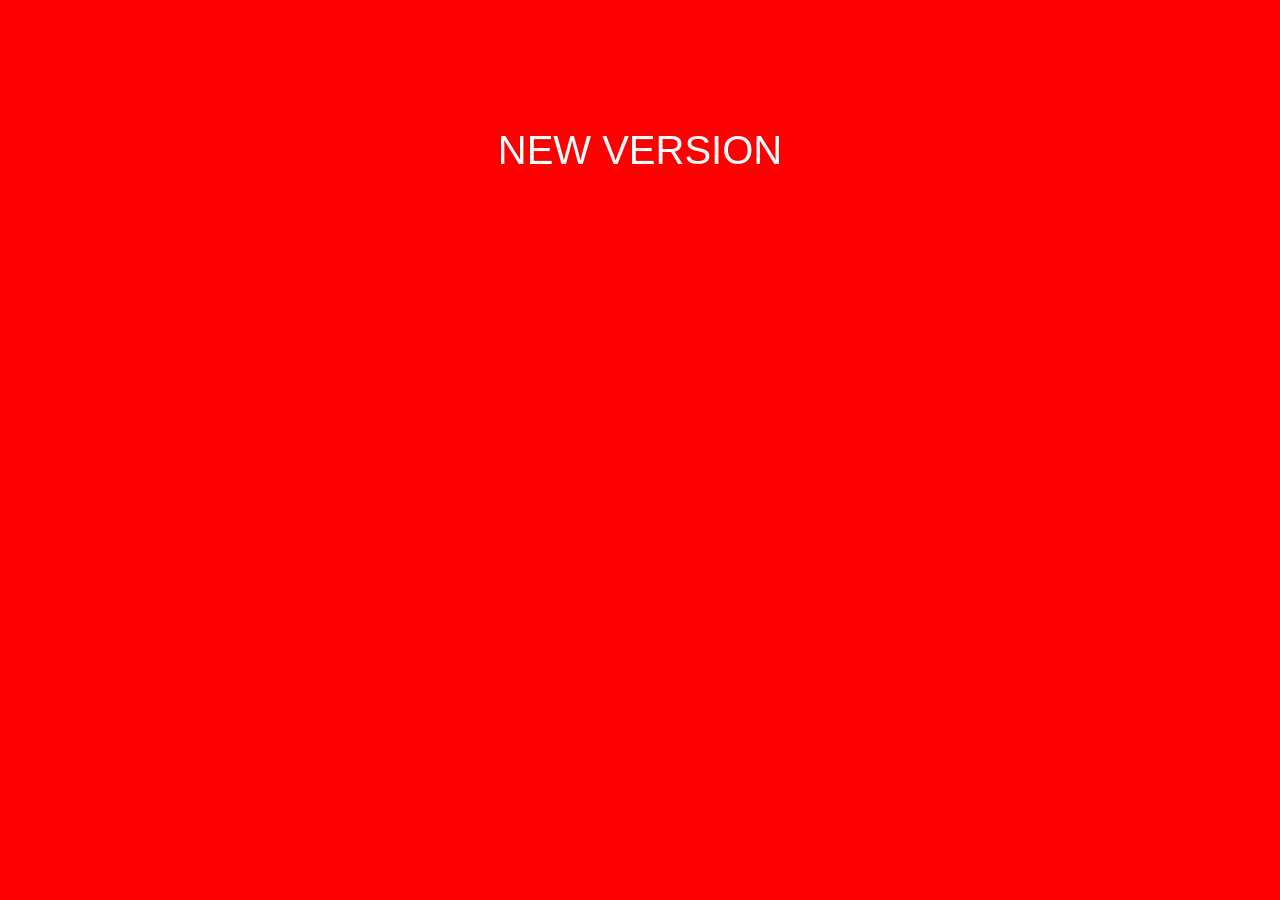
==== commit 9da5fd43: "Modify index.html for new version layout Updated the HTML structure and styling for a new version." ====
--- a/index.html.html
+++ b/index.html.html
@@ -1,137 +1,10 @@
 <!DOCTYPE html>
-<html lang="en">
+<html>
 <head>
   <meta charset="UTF-8">
-  <title>E2hub</title>
-  <meta name="viewport" content="width=device-width, initial-scale=1.0">
-
-  <style>
-    body {
-      margin: 0;
-      font-family: Arial, sans-serif;
-      background: #0f172a;
-      color: white;
-    }
-
-    header {
-      background: #1e293b;
-      padding: 20px;
-      text-align: center;
-    }
-
-    header h1 {
-      margin: 0;
-      color: #38bdf8;
-    }
-
-    nav {
-      margin-top: 10px;
-    }
-
-    nav a {
-      color: white;
-      margin: 0 10px;
-      text-decoration: none;
-      font-weight: bold;
-    }
-
-    nav a:hover {
-      color: #38bdf8;
-    }
-
-    .hero {
-      text-align: center;
-      padding: 60px 20px;
-    }
-
-    .hero h2 {
-      font-size: 40px;
-      margin-bottom: 10px;
-    }
-
-    .hero p {
-      color: #cbd5f5;
-      font-size: 18px;
-    }
-
-    .btn {
-      display: inline-block;
-      margin-top: 20px;
-      padding: 12px 20px;
-      background: #38bdf8;
-      color: black;
-      border-radius: 8px;
-      text-decoration: none;
-      font-weight: bold;
-    }
-
-    .section {
-      padding: 40px 20px;
-      text-align: center;
-    }
-
-    .cards {
-      display: flex;
-      flex-wrap: wrap;
-      justify-content: center;
-      gap: 20px;
-    }
-
-    .card {
-      background: #1e293b;
-      padding: 20px;
-      border-radius: 12px;
-      width: 250px;
-    }
-
-    footer {
-      background: #020617;
-      text-align: center;
-      padding: 20px;
-      margin-top: 40px;
-      color: #94a3b8;
-    }
-  </style>
+  <title>NEW VERSION</title>
 </head>
-
-<body>
-
-<header>
-  <h1>E2hub</h1>
-  <nav>
-    <a href="#">Home</a>
-    <a href="#">Features</a>
-    <a href="#">Contact</a>
-  </nav>
-</header>
-
-<section class="hero">
-  <h2>Welcome to E2hub 🚀</h2>
-  <p>Your website is now live on GitHub Pages</p>
-  <a class="btn" href="#">Get Started</a>
-</section>
-
-<section class="section">
-  <h2>Features</h2>
-  <div class="cards">
-    <div class="card">
-      <h3>Fast</h3>
-      <p>Hosted directly on GitHub</p>
-    </div>
-    <div class="card">
-      <h3>Free</h3>
-      <p>No cost hosting forever</p>
-    </div>
-    <div class="card">
-      <h3>Easy</h3>
-      <p>Just upload and publish</p>
-    </div>
-  </div>
-</section>
-
-<footer>
-  <p>© 2026 E2hub. All rights reserved.</p>
-</footer>
-
+<body style="background:red;color:white;font-size:40px;text-align:center;padding-top:120px;font-family:Arial;">
+  NEW VERSION
 </body>
 </html>
